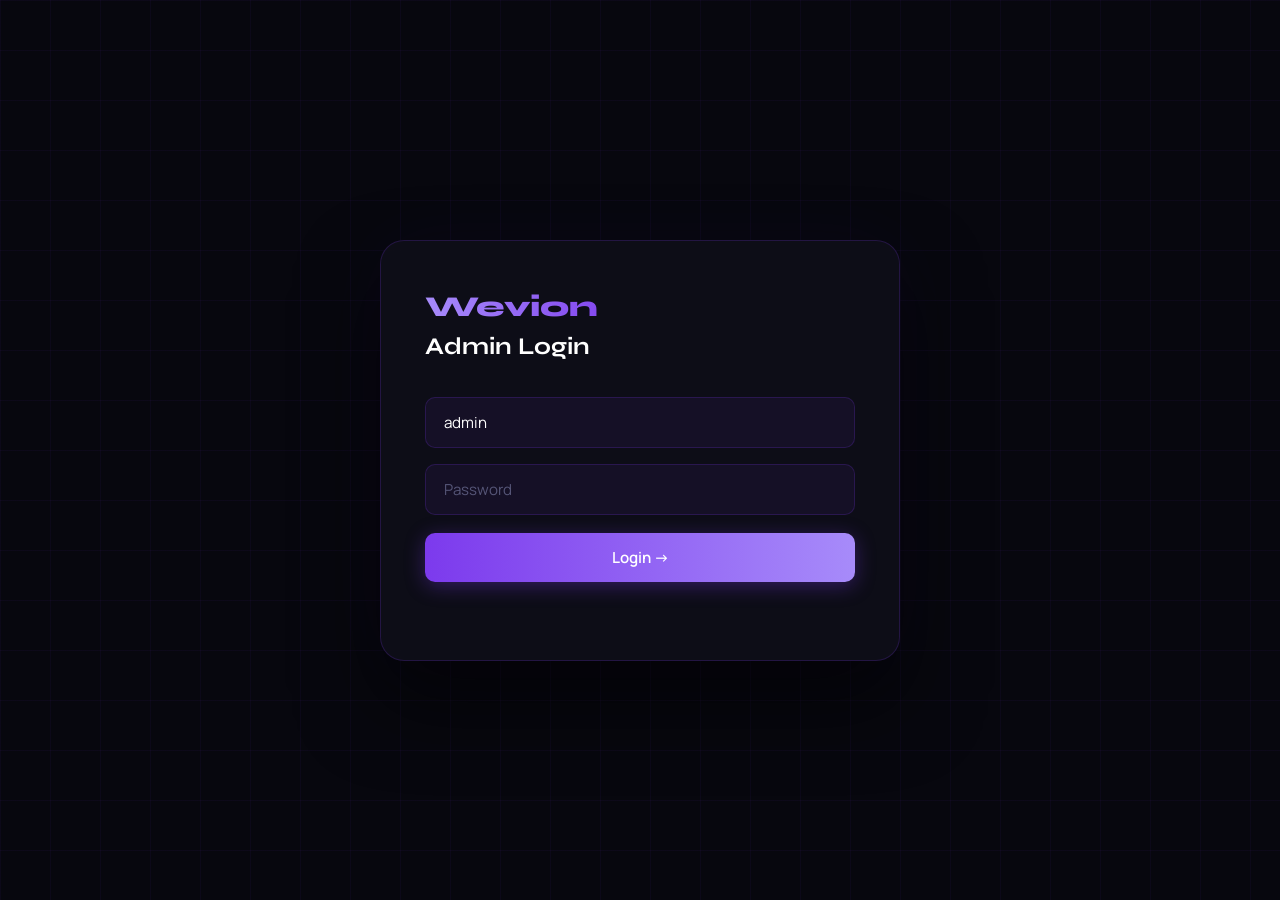
==== admin.html @ 15d18b60 "Add files via upload" ====
<!DOCTYPE html>
<html lang="en">
<head>
<meta charset="UTF-8">
<meta name="viewport" content="width=device-width, initial-scale=1.0">
<title>Wevion Admin</title>
<link href="https://fonts.googleapis.com/css2?family=Syne:wght@700;800&family=Manrope:wght@400;500;600&display=swap" rel="stylesheet">
<style>
*{margin:0;padding:0;box-sizing:border-box;}
body{
  font-family:'Manrope',sans-serif;
  background:#07070e;color:#fff;
  min-height:100vh;
  display:flex;align-items:center;justify-content:center;
  padding:40px 20px;
}
body::before{
  content:'';position:fixed;inset:0;
  background-image:
    linear-gradient(rgba(124,58,237,0.05) 1px,transparent 1px),
    linear-gradient(90deg,rgba(124,58,237,0.05) 1px,transparent 1px);
  background-size:50px 50px;
  pointer-events:none;
}
.box{
  max-width:520px;width:100%;
  background:rgba(15,15,25,0.9);
  padding:48px 44px;border-radius:24px;
  border:1px solid rgba(124,58,237,0.2);
  box-shadow:0 40px 80px rgba(0,0,0,0.6),0 0 80px rgba(124,58,237,0.05);
  backdrop-filter:blur(20px);
  animation:boxIn 0.6s ease forwards;
}
@keyframes boxIn{
  from{opacity:0;transform:translateY(30px);}
  to{opacity:1;transform:translateY(0);}
}
.logo{
  font-family:'Syne',sans-serif;
  font-size:1.8rem;font-weight:800;
  background:linear-gradient(90deg,#a78bfa,#7c3aed,#c084fc);
  -webkit-background-clip:text;background-clip:text;color:transparent;
  margin-bottom:8px;
}
h2{font-family:'Syne',sans-serif;font-size:1.5rem;margin-bottom:28px;color:#fff;font-weight:700;}
h3{font-family:'Syne',sans-serif;font-size:1.1rem;margin:28px 0 12px;color:#a78bfa;}
input{
  width:100%;padding:14px 18px;
  margin:8px 0;border-radius:10px;
  border:1px solid rgba(124,58,237,0.2);
  background:rgba(124,58,237,0.07);
  color:#fff;font-family:'Manrope',sans-serif;
  font-size:0.95rem;outline:none;
  transition:border-color 0.3s,box-shadow 0.3s;
}
input:focus{
  border-color:rgba(124,58,237,0.6);
  box-shadow:0 0 0 3px rgba(124,58,237,0.1);
}
input::placeholder{color:#555577;}
button{
  width:100%;padding:14px;
  margin:10px 0 0;border-radius:10px;border:none;
  font-family:'Manrope',sans-serif;
  font-weight:600;cursor:pointer;font-size:0.95rem;
  transition:all 0.3s;
}
.btn-primary{
  background:linear-gradient(90deg,#7c3aed,#a78bfa);
  color:#fff;
  box-shadow:0 4px 20px rgba(124,58,237,0.35);
}
.btn-primary:hover{transform:translateY(-2px);box-shadow:0 8px 30px rgba(124,58,237,0.5);}
.btn-danger{background:rgba(231,76,60,0.15);color:#e74c3c;border:1px solid rgba(231,76,60,0.3);width:auto;padding:8px 18px;margin-left:10px;border-radius:8px;}
.btn-danger:hover{background:rgba(231,76,60,0.3);}
.btn-logout{background:rgba(231,76,60,0.1);color:#e74c3c;border:1px solid rgba(231,76,60,0.25);margin-top:28px;}
.btn-logout:hover{background:rgba(231,76,60,0.2);}
.hidden{display:none !important;}
.project-item{
  background:rgba(124,58,237,0.07);
  border:1px solid rgba(124,58,237,0.15);
  padding:14px 18px;margin:10px 0;border-radius:12px;
  display:flex;justify-content:space-between;align-items:center;
  transition:border-color 0.3s;
}
.project-item:hover{border-color:rgba(124,58,237,0.35);}
.project-item strong{color:#e2e2ff;display:block;margin-bottom:4px;}
.project-item span{color:#8888bb;font-size:0.88rem;}
#login-error{color:#ff6b6b;text-align:center;margin-top:10px;font-size:0.9rem;min-height:20px;}
.success-msg{color:#22c55e;text-align:center;margin-top:10px;font-size:0.9rem;}
</style>
</head>
<body>
<div id="login-box" class="box">
  <div class="logo">Wevion</div>
  <h2>Admin Login</h2>
  <input type="text" id="admin-id" placeholder="Admin ID" value="admin">
  <input type="password" id="admin-pass" placeholder="Password">
  <button class="btn-primary" onclick="login()">Login →</button>
  <p id="login-error"></p>
</div>
<div id="dashboard" class="box hidden" style="max-width:600px;">
  <div class="logo">Wevion</div>
  <h2>Admin Panel</h2>
  <h3>Add New Project</h3>
  <input type="text" id="proj-title" placeholder="Project Title">
  <input type="text" id="proj-desc" placeholder="Short Description">
  <input type="text" id="proj-img" placeholder="Image URL (optional)">
  <button class="btn-primary" onclick="addProject()">Add Project →</button>
  <p id="add-msg"></p>
  <h3 style="margin-top:36px;">Current Projects</h3>
  <div id="project-list"></div>
  <button class="btn-logout" onclick="logout()">Logout</button>
</div>
<script>
const ADMIN_ID = "admin";
const ADMIN_PASS = "wevion2026";
function login() {
  const id = document.getElementById("admin-id").value;
  const pass = document.getElementById("admin-pass").value;
  if (id === ADMIN_ID && pass === ADMIN_PASS) {
    document.getElementById("login-box").classList.add("hidden");
    document.getElementById("dashboard").classList.remove("hidden");
    loadProjects();
  } else {
    document.getElementById("login-error").textContent = "Wrong ID or Password";
  }
}
function addProject() {
  const title = document.getElementById("proj-title").value.trim();
  const desc = document.getElementById("proj-desc").value.trim();
  const img = document.getElementById("proj-img").value.trim() || "https://picsum.photos/id/237/600/380";
  const msg = document.getElementById("add-msg");
  if (!title || !desc) { msg.style.color="#ff6b6b"; msg.textContent = "Title and Description required."; return; }
  let projects = JSON.parse(localStorage.getItem("wevionProjects")) || [];
  projects.push({ title, desc, img });
  localStorage.setItem("wevionProjects", JSON.stringify(projects));
  msg.style.color="#22c55e"; msg.textContent = "✓ Project Added Successfully!";
  document.getElementById("proj-title").value = "";
  document.getElementById("proj-desc").value = "";
  document.getElementById("proj-img").value = "";
  setTimeout(() => msg.textContent = "", 3000);
  loadProjects();
}
function deleteProject(index) {
  if (!confirm("Delete this project permanently?")) return;
  let projects = JSON.parse(localStorage.getItem("wevionProjects")) || [];
  projects.splice(index, 1);
  localStorage.setItem("wevionProjects", JSON.stringify(projects));
  loadProjects();
}
function loadProjects() {
  const list = document.getElementById("project-list");
  let projects = JSON.parse(localStorage.getItem("wevionProjects")) || [];
  if (projects.length === 0) {
    list.innerHTML = "<p style='color:#555577;text-align:center;padding:20px 0;'>No projects added yet.</p>";
    return;
  }
  list.innerHTML = projects.map((p, i) => `
    <div class="project-item">
      <div>
        <strong>${p.title}</strong>
        <span>${p.desc.substring(0, 60)}${p.desc.length > 60 ? "…" : ""}</span>
      </div>
      <button class="btn-danger" onclick="deleteProject(${i})">Delete</button>
    </div>`).join("");
}
function logout() {
  document.getElementById("dashboard").classList.add("hidden");
  document.getElementById("login-box").classList.remove("hidden");
  document.getElementById("login-error").textContent = "";
}
</script>
</body>
</html>
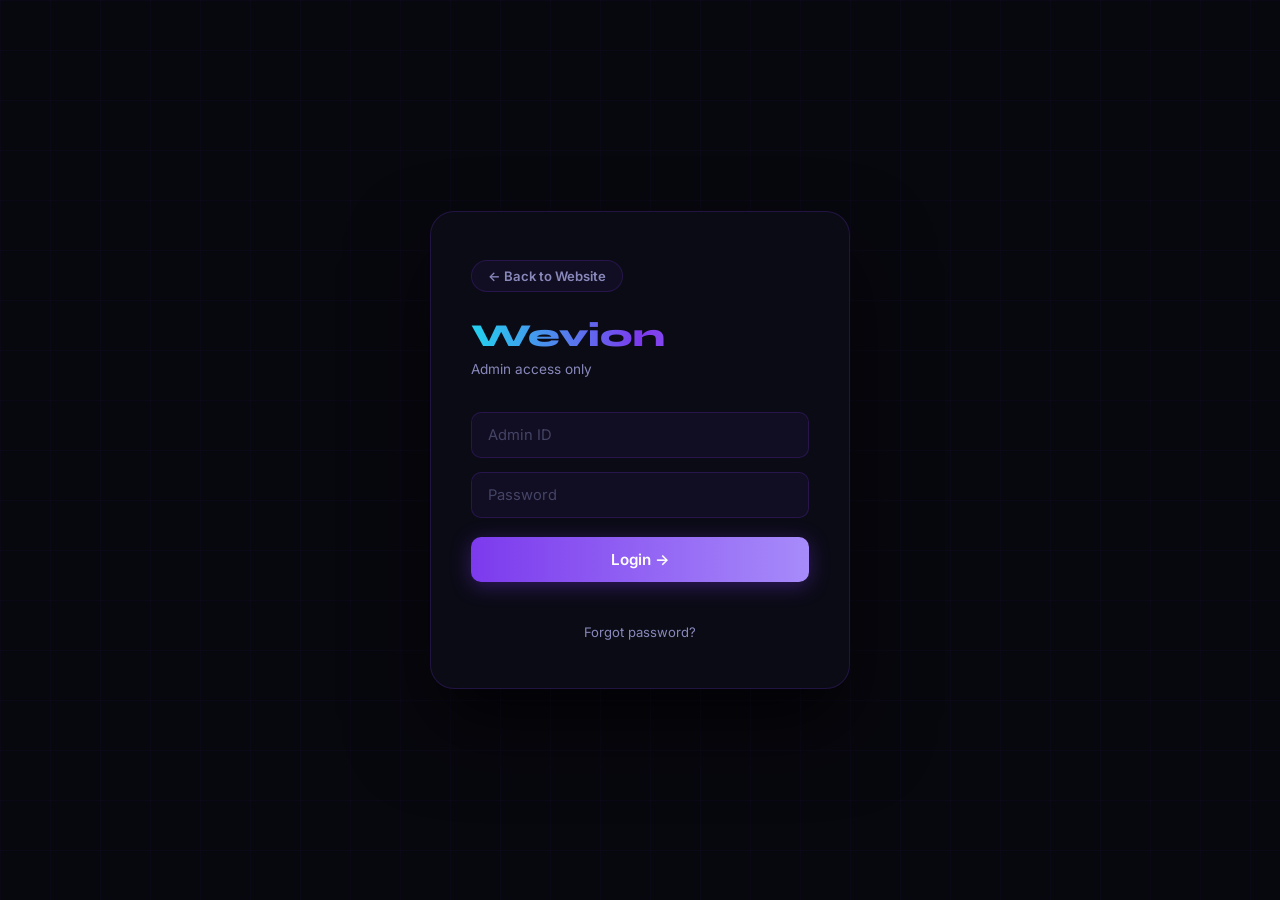
==== commit 5bbdc493: "Update admin.html" ====
--- a/admin.html
+++ b/admin.html
@@ -1,175 +1,1072 @@
 <!DOCTYPE html>
 <html lang="en">
+
 <head>
-<meta charset="UTF-8">
-<meta name="viewport" content="width=device-width, initial-scale=1.0">
-<title>Wevion Admin</title>
-<link href="https://fonts.googleapis.com/css2?family=Syne:wght@700;800&family=Manrope:wght@400;500;600&display=swap" rel="stylesheet">
-<style>
-*{margin:0;padding:0;box-sizing:border-box;}
-body{
-  font-family:'Manrope',sans-serif;
-  background:#07070e;color:#fff;
-  min-height:100vh;
-  display:flex;align-items:center;justify-content:center;
-  padding:40px 20px;
-}
-body::before{
-  content:'';position:fixed;inset:0;
-  background-image:
-    linear-gradient(rgba(124,58,237,0.05) 1px,transparent 1px),
-    linear-gradient(90deg,rgba(124,58,237,0.05) 1px,transparent 1px);
-  background-size:50px 50px;
-  pointer-events:none;
-}
-.box{
-  max-width:520px;width:100%;
-  background:rgba(15,15,25,0.9);
-  padding:48px 44px;border-radius:24px;
-  border:1px solid rgba(124,58,237,0.2);
-  box-shadow:0 40px 80px rgba(0,0,0,0.6),0 0 80px rgba(124,58,237,0.05);
-  backdrop-filter:blur(20px);
-  animation:boxIn 0.6s ease forwards;
-}
-@keyframes boxIn{
-  from{opacity:0;transform:translateY(30px);}
-  to{opacity:1;transform:translateY(0);}
-}
-.logo{
-  font-family:'Syne',sans-serif;
-  font-size:1.8rem;font-weight:800;
-  background:linear-gradient(90deg,#a78bfa,#7c3aed,#c084fc);
-  -webkit-background-clip:text;background-clip:text;color:transparent;
-  margin-bottom:8px;
-}
-h2{font-family:'Syne',sans-serif;font-size:1.5rem;margin-bottom:28px;color:#fff;font-weight:700;}
-h3{font-family:'Syne',sans-serif;font-size:1.1rem;margin:28px 0 12px;color:#a78bfa;}
-input{
-  width:100%;padding:14px 18px;
-  margin:8px 0;border-radius:10px;
-  border:1px solid rgba(124,58,237,0.2);
-  background:rgba(124,58,237,0.07);
-  color:#fff;font-family:'Manrope',sans-serif;
-  font-size:0.95rem;outline:none;
-  transition:border-color 0.3s,box-shadow 0.3s;
-}
-input:focus{
-  border-color:rgba(124,58,237,0.6);
-  box-shadow:0 0 0 3px rgba(124,58,237,0.1);
-}
-input::placeholder{color:#555577;}
-button{
-  width:100%;padding:14px;
-  margin:10px 0 0;border-radius:10px;border:none;
-  font-family:'Manrope',sans-serif;
-  font-weight:600;cursor:pointer;font-size:0.95rem;
-  transition:all 0.3s;
-}
-.btn-primary{
-  background:linear-gradient(90deg,#7c3aed,#a78bfa);
-  color:#fff;
-  box-shadow:0 4px 20px rgba(124,58,237,0.35);
-}
-.btn-primary:hover{transform:translateY(-2px);box-shadow:0 8px 30px rgba(124,58,237,0.5);}
-.btn-danger{background:rgba(231,76,60,0.15);color:#e74c3c;border:1px solid rgba(231,76,60,0.3);width:auto;padding:8px 18px;margin-left:10px;border-radius:8px;}
-.btn-danger:hover{background:rgba(231,76,60,0.3);}
-.btn-logout{background:rgba(231,76,60,0.1);color:#e74c3c;border:1px solid rgba(231,76,60,0.25);margin-top:28px;}
-.btn-logout:hover{background:rgba(231,76,60,0.2);}
-.hidden{display:none !important;}
-.project-item{
-  background:rgba(124,58,237,0.07);
-  border:1px solid rgba(124,58,237,0.15);
-  padding:14px 18px;margin:10px 0;border-radius:12px;
-  display:flex;justify-content:space-between;align-items:center;
-  transition:border-color 0.3s;
-}
-.project-item:hover{border-color:rgba(124,58,237,0.35);}
-.project-item strong{color:#e2e2ff;display:block;margin-bottom:4px;}
-.project-item span{color:#8888bb;font-size:0.88rem;}
-#login-error{color:#ff6b6b;text-align:center;margin-top:10px;font-size:0.9rem;min-height:20px;}
-.success-msg{color:#22c55e;text-align:center;margin-top:10px;font-size:0.9rem;}
-</style>
+  <meta charset="UTF-8">
+  <meta name="viewport" content="width=device-width, initial-scale=1.0">
+  <title>Wevion Admin</title>
+  <link href="https://fonts.googleapis.com/css2?family=Syne:wght@700;800&family=Inter:wght@400;500;600&display=swap"
+    rel="stylesheet">
+  <style>
+    * {
+      margin: 0;
+      padding: 0;
+      box-sizing: border-box;
+    }
+
+    :root {
+      --pu: #7c3aed;
+      --vi: #a78bfa;
+      --cy: #22d3ee;
+      --bg: #07070e;
+      --border: rgba(124, 58, 237, 0.2);
+      --sub: #8888bb;
+      --r: 16px;
+    }
+
+    body {
+      font-family: 'Inter', sans-serif;
+      background: var(--bg);
+      color: #fff;
+      min-height: 100vh;
+    }
+
+    body::before {
+      content: '';
+      position: fixed;
+      inset: 0;
+      background-image:
+        linear-gradient(rgba(124, 58, 237, 0.04) 1px, transparent 1px),
+        linear-gradient(90deg, rgba(124, 58, 237, 0.04) 1px, transparent 1px);
+      background-size: 50px 50px;
+      pointer-events: none;
+      z-index: 0;
+    }
+
+    input,
+    select {
+      width: 100%;
+      padding: 13px 16px;
+      margin: 7px 0;
+      border-radius: 10px;
+      border: 1px solid var(--border);
+      background: rgba(124, 58, 237, 0.06);
+      color: #fff;
+      font-family: 'Inter', sans-serif;
+      font-size: 0.92rem;
+      outline: none;
+      transition: border-color 0.3s, box-shadow 0.3s;
+    }
+
+    input:focus,
+    select:focus {
+      border-color: rgba(124, 58, 237, 0.6);
+      box-shadow: 0 0 0 3px rgba(124, 58, 237, 0.1);
+    }
+
+    input::placeholder {
+      color: #444466;
+    }
+
+    select option {
+      background: #12121e;
+      color: #fff;
+    }
+
+    .btn-primary {
+      width: 100%;
+      padding: 13px;
+      margin-top: 12px;
+      border-radius: 10px;
+      border: none;
+      font-family: 'Inter', sans-serif;
+      font-weight: 600;
+      cursor: pointer;
+      font-size: 0.95rem;
+      background: linear-gradient(90deg, var(--pu), var(--vi));
+      color: #fff;
+      box-shadow: 0 4px 20px rgba(124, 58, 237, 0.35);
+      transition: all 0.3s;
+    }
+
+    .btn-primary:hover {
+      transform: translateY(-2px);
+      box-shadow: 0 8px 30px rgba(124, 58, 237, 0.5);
+    }
+
+    #login-page {
+      position: fixed;
+      inset: 0;
+      display: flex;
+      align-items: center;
+      justify-content: center;
+      z-index: 10;
+      padding: 20px;
+    }
+
+    .login-box {
+      width: 100%;
+      max-width: 420px;
+      background: rgba(12, 12, 24, 0.95);
+      border: 1px solid var(--border);
+      border-radius: 24px;
+      padding: 48px 40px;
+      box-shadow: 0 40px 80px rgba(0, 0, 0, 0.6);
+      position: relative;
+      z-index: 1;
+      animation: boxIn 0.6s cubic-bezier(0.34, 1.56, 0.64, 1);
+    }
+
+    @keyframes boxIn {
+      from {
+        opacity: 0;
+        transform: translateY(30px) scale(0.97);
+      }
+
+      to {
+        opacity: 1;
+        transform: translateY(0) scale(1);
+      }
+    }
+
+    .back-btn {
+      display: inline-flex;
+      align-items: center;
+      gap: 6px;
+      color: var(--sub);
+      text-decoration: none;
+      font-size: 0.82rem;
+      font-weight: 600;
+      padding: 7px 16px;
+      border-radius: 50px;
+      border: 1px solid var(--border);
+      background: rgba(124, 58, 237, 0.06);
+      transition: all 0.3s;
+      margin-bottom: 24px;
+    }
+
+    .back-btn:hover {
+      color: var(--vi);
+      border-color: rgba(124, 58, 237, 0.5);
+    }
+
+    .logo-text {
+      font-family: 'Syne', sans-serif;
+      font-size: 2rem;
+      font-weight: 800;
+      background: linear-gradient(90deg, var(--cy), var(--pu), var(--vi));
+      -webkit-background-clip: text;
+      background-clip: text;
+      color: transparent;
+      margin-bottom: 6px;
+    }
+
+    .login-sub {
+      color: var(--sub);
+      font-size: 0.85rem;
+      margin-bottom: 28px;
+    }
+
+    #login-error {
+      color: #ff6b6b;
+      text-align: center;
+      font-size: 0.85rem;
+      min-height: 18px;
+      margin-top: 10px;
+    }
+
+    .spinner {
+      display: none;
+      width: 18px;
+      height: 18px;
+      border: 2px solid rgba(255, 255, 255, 0.3);
+      border-top-color: #fff;
+      border-radius: 50%;
+      animation: spin 0.6s linear infinite;
+      margin: 8px auto 0;
+    }
+
+    @keyframes spin {
+      to {
+        transform: rotate(360deg);
+      }
+    }
+
+    .forgot-link {
+      display: block;
+      text-align: center;
+      margin-top: 14px;
+      color: var(--sub);
+      font-size: 0.82rem;
+      cursor: pointer;
+      transition: color 0.3s;
+    }
+
+    .forgot-link:hover {
+      color: var(--vi);
+    }
+
+    #dashboard-page {
+      display: none;
+      min-height: 100vh;
+      padding: 0 0 80px;
+    }
+
+    .dash-header {
+      position: sticky;
+      top: 0;
+      z-index: 100;
+      background: rgba(5, 5, 16, 0.96);
+      backdrop-filter: blur(20px);
+      border-bottom: 1px solid var(--border);
+      display: flex;
+      align-items: center;
+      justify-content: space-between;
+      padding: 16px 32px;
+    }
+
+    .dash-logo {
+      font-family: 'Syne', sans-serif;
+      font-size: 1.4rem;
+      font-weight: 800;
+      background: linear-gradient(90deg, var(--cy), var(--pu));
+      -webkit-background-clip: text;
+      background-clip: text;
+      color: transparent;
+      cursor: pointer;
+      user-select: none;
+    }
+
+    .dash-actions {
+      display: flex;
+      gap: 10px;
+    }
+
+    .btn-sm {
+      padding: 8px 18px;
+      border-radius: 50px;
+      border: none;
+      font-family: 'Inter', sans-serif;
+      font-weight: 600;
+      font-size: 0.82rem;
+      cursor: pointer;
+      transition: all 0.3s;
+    }
+
+    .btn-back {
+      background: rgba(124, 58, 237, 0.1);
+      border: 1px solid var(--border);
+      color: var(--vi);
+      text-decoration: none;
+      display: inline-flex;
+      align-items: center;
+      gap: 5px;
+    }
+
+    .btn-back:hover {
+      background: rgba(124, 58, 237, 0.2);
+      border-color: var(--pu);
+    }
+
+    .btn-logout {
+      background: rgba(231, 76, 60, 0.1);
+      border: 1px solid rgba(231, 76, 60, 0.25);
+      color: #e74c3c;
+    }
+
+    .btn-logout:hover {
+      background: rgba(231, 76, 60, 0.25);
+    }
+
+    .dash-body {
+      max-width: 1100px;
+      margin: 0 auto;
+      padding: 40px 24px;
+    }
+
+    .tabs {
+      display: flex;
+      gap: 6px;
+      margin-bottom: 32px;
+      background: rgba(124, 58, 237, 0.06);
+      border: 1px solid var(--border);
+      border-radius: 12px;
+      padding: 6px;
+    }
+
+    .tab-btn {
+      flex: 1;
+      padding: 11px;
+      border-radius: 8px;
+      border: none;
+      font-family: 'Syne', sans-serif;
+      font-size: 0.9rem;
+      font-weight: 700;
+      cursor: pointer;
+      transition: all 0.3s;
+      background: transparent;
+      color: var(--sub);
+    }
+
+    .tab-btn.active {
+      background: linear-gradient(90deg, var(--pu), var(--vi));
+      color: #fff;
+      box-shadow: 0 4px 16px rgba(124, 58, 237, 0.4);
+    }
+
+    .tab-btn:hover:not(.active) {
+      color: var(--vi);
+    }
+
+    .tab-panel {
+      display: none;
+    }
+
+    .tab-panel.active {
+      display: block;
+    }
+
+    .add-section {
+      background: rgba(10, 10, 22, 0.9);
+      border: 1px solid var(--border);
+      border-radius: var(--r);
+      padding: 36px;
+      margin-bottom: 40px;
+    }
+
+    .add-section h2 {
+      font-family: 'Syne', sans-serif;
+      font-size: 1.3rem;
+      font-weight: 700;
+      margin-bottom: 24px;
+      color: #fff;
+      display: flex;
+      align-items: center;
+      gap: 10px;
+    }
+
+    .form-grid {
+      display: grid;
+      grid-template-columns: 1fr 1fr;
+      gap: 12px;
+    }
+
+    .form-grid input,
+    .form-grid select {
+      margin: 0;
+    }
+
+    .form-full {
+      grid-column: 1 / -1;
+    }
+
+    #add-msg-work,
+    #add-msg-service {
+      font-size: 0.85rem;
+      min-height: 18px;
+      margin-top: 10px;
+      text-align: center;
+    }
+
+    .section-badge {
+      font-size: 0.75rem;
+      padding: 4px 12px;
+      border-radius: 20px;
+      background: rgba(34, 211, 238, 0.12);
+      border: 1px solid rgba(34, 211, 238, 0.25);
+      color: var(--cy);
+      font-family: 'Inter', sans-serif;
+    }
+
+    .img-upload-box {
+      background: rgba(124, 58, 237, 0.04);
+      border: 1px solid var(--border);
+      border-radius: 10px;
+      padding: 16px;
+    }
+
+    .upload-label {
+      font-size: 0.82rem;
+      color: var(--sub);
+      margin-bottom: 10px;
+      font-weight: 600;
+      letter-spacing: 0.5px;
+      display: block;
+    }
+
+    .upload-row {
+      display: flex;
+      align-items: center;
+      gap: 12px;
+      flex-wrap: wrap;
+    }
+
+    .file-upload-btn {
+      display: inline-flex;
+      align-items: center;
+      gap: 8px;
+      padding: 10px 20px;
+      border-radius: 8px;
+      background: rgba(124, 58, 237, 0.12);
+      border: 1px solid rgba(124, 58, 237, 0.3);
+      color: var(--vi);
+      font-size: 0.85rem;
+      font-weight: 600;
+      cursor: pointer;
+      transition: all 0.3s;
+      white-space: nowrap;
+    }
+
+    .file-upload-btn:hover {
+      background: rgba(124, 58, 237, 0.22);
+    }
+
+    .file-upload-btn input[type="file"] {
+      display: none;
+    }
+
+    .upload-or {
+      color: var(--sub);
+      font-size: 0.8rem;
+      flex-shrink: 0;
+    }
+
+    .upload-row input[type="text"] {
+      flex: 1;
+      min-width: 180px;
+      margin: 0;
+    }
+
+    .projects-section h2 {
+      font-family: 'Syne', sans-serif;
+      font-size: 1.3rem;
+      font-weight: 700;
+      margin-bottom: 20px;
+      color: #fff;
+      display: flex;
+      align-items: center;
+      gap: 10px;
+    }
+
+    .proj-count {
+      font-size: 0.75rem;
+      background: rgba(124, 58, 237, 0.12);
+      border: 1px solid rgba(124, 58, 237, 0.25);
+      color: var(--vi);
+      padding: 3px 12px;
+      border-radius: 20px;
+      font-weight: 600;
+    }
+
+    .projects-grid {
+      display: grid;
+      grid-template-columns: repeat(auto-fill, minmax(270px, 1fr));
+      gap: 20px;
+    }
+
+    .proj-card {
+      background: rgba(14, 14, 26, 0.97);
+      border: 1px solid var(--border);
+      border-radius: 14px;
+      overflow: hidden;
+      transition: all 0.3s;
+    }
+
+    .proj-card:hover {
+      border-color: rgba(124, 58, 237, 0.4);
+      box-shadow: 0 20px 50px rgba(0, 0, 0, 0.4);
+      transform: translateY(-4px);
+    }
+
+    .proj-img {
+      width: 100%;
+      height: 150px;
+      object-fit: cover;
+      display: block;
+    }
+
+    .proj-img-placeholder {
+      width: 100%;
+      height: 150px;
+      display: flex;
+      align-items: center;
+      justify-content: center;
+      background: linear-gradient(135deg, rgba(124, 58, 237, 0.1), rgba(34, 211, 238, 0.05));
+      font-size: 2.5rem;
+    }
+
+    .proj-body {
+      padding: 16px;
+    }
+
+    .proj-title {
+      font-family: 'Syne', sans-serif;
+      font-size: 0.98rem;
+      font-weight: 700;
+      color: #fff;
+      margin-bottom: 5px;
+      white-space: nowrap;
+      overflow: hidden;
+      text-overflow: ellipsis;
+    }
+
+    .proj-desc {
+      color: var(--sub);
+      font-size: 0.78rem;
+      line-height: 1.55;
+      display: -webkit-box;
+      -webkit-line-clamp: 2;
+      -webkit-box-orient: vertical;
+      overflow: hidden;
+      margin-bottom: 12px;
+    }
+
+    .proj-footer {
+      display: flex;
+      align-items: center;
+      justify-content: space-between;
+      padding-top: 10px;
+      border-top: 1px solid rgba(124, 58, 237, 0.1);
+    }
+
+    .proj-tag {
+      font-size: 0.66rem;
+      font-weight: 700;
+      letter-spacing: 1px;
+      text-transform: uppercase;
+      color: var(--vi);
+      padding: 3px 10px;
+      border-radius: 20px;
+      background: rgba(124, 58, 237, 0.12);
+      border: 1px solid rgba(124, 58, 237, 0.2);
+    }
+
+    .proj-link {
+      font-size: 0.74rem;
+      color: var(--cy);
+      text-decoration: none;
+      transition: color 0.2s;
+    }
+
+    .proj-link:hover {
+      color: #fff;
+    }
+
+    .btn-delete {
+      background: rgba(231, 76, 60, 0.1);
+      color: #e74c3c;
+      border: 1px solid rgba(231, 76, 60, 0.25);
+      padding: 5px 12px;
+      border-radius: 7px;
+      font-size: 0.76rem;
+      font-weight: 600;
+      cursor: pointer;
+      transition: all 0.2s;
+      font-family: 'Inter', sans-serif;
+    }
+
+    .btn-delete:hover {
+      background: rgba(231, 76, 60, 0.28);
+      border-color: #e74c3c;
+    }
+
+    .empty-state {
+      text-align: center;
+      padding: 50px 20px;
+      color: var(--sub);
+      grid-column: 1 / -1;
+    }
+
+    .empty-icon {
+      font-size: 2.5rem;
+      display: block;
+      margin-bottom: 10px;
+      opacity: 0.4;
+    }
+
+    .modal-backdrop {
+      position: fixed;
+      inset: 0;
+      background: rgba(0, 0, 0, 0.82);
+      display: flex;
+      align-items: center;
+      justify-content: center;
+      z-index: 9999;
+      backdrop-filter: blur(10px);
+      padding: 20px;
+    }
+
+    .modal-box {
+      background: rgba(12, 12, 24, 0.98);
+      border: 1px solid rgba(124, 58, 237, 0.35);
+      border-radius: 20px;
+      padding: 40px;
+      width: 100%;
+      max-width: 440px;
+      position: relative;
+      animation: boxIn 0.4s cubic-bezier(0.34, 1.56, 0.64, 1);
+    }
+
+    .modal-title {
+      font-family: 'Syne', sans-serif;
+      font-size: 1.25rem;
+      font-weight: 700;
+      color: #fff;
+      margin-bottom: 6px;
+    }
+
+    .modal-sub {
+      color: var(--sub);
+      font-size: 0.83rem;
+      margin-bottom: 24px;
+      line-height: 1.6;
+    }
+
+    .modal-close {
+      position: absolute;
+      top: 16px;
+      right: 16px;
+      background: none;
+      border: none;
+      color: rgba(255, 255, 255, 0.3);
+      font-size: 1.1rem;
+      cursor: pointer;
+      transition: color 0.2s;
+    }
+
+    .modal-close:hover {
+      color: #fff;
+    }
+
+    .modal-msg {
+      text-align: center;
+      font-size: 0.83rem;
+      min-height: 18px;
+      margin-top: 10px;
+    }
+
+    .modal-hint {
+      color: rgba(255, 255, 255, 0.18);
+      font-size: 0.7rem;
+      margin-top: 16px;
+      text-align: center;
+      line-height: 1.6;
+    }
+
+    .text-link {
+      color: var(--vi);
+      background: none;
+      border: none;
+      font-size: 0.82rem;
+      cursor: pointer;
+      padding: 0;
+      text-decoration: underline;
+      display: block;
+      text-align: center;
+      margin-top: 12px;
+      transition: color 0.2s;
+    }
+
+    .text-link:hover {
+      color: var(--cy);
+    }
+
+    .hidden {
+      display: none !important;
+    }
+  </style>
 </head>
+
 <body>
-<div id="login-box" class="box">
-  <div class="logo">Wevion</div>
-  <h2>Admin Login</h2>
-  <input type="text" id="admin-id" placeholder="Admin ID" value="admin">
-  <input type="password" id="admin-pass" placeholder="Password">
-  <button class="btn-primary" onclick="login()">Login →</button>
-  <p id="login-error"></p>
-</div>
-<div id="dashboard" class="box hidden" style="max-width:600px;">
-  <div class="logo">Wevion</div>
-  <h2>Admin Panel</h2>
-  <h3>Add New Project</h3>
-  <input type="text" id="proj-title" placeholder="Project Title">
-  <input type="text" id="proj-desc" placeholder="Short Description">
-  <input type="text" id="proj-img" placeholder="Image URL (optional)">
-  <button class="btn-primary" onclick="addProject()">Add Project →</button>
-  <p id="add-msg"></p>
-  <h3 style="margin-top:36px;">Current Projects</h3>
-  <div id="project-list"></div>
-  <button class="btn-logout" onclick="logout()">Logout</button>
-</div>
-<script>
-const ADMIN_ID = "admin";
-const ADMIN_PASS = "wevion2026";
-function login() {
-  const id = document.getElementById("admin-id").value;
-  const pass = document.getElementById("admin-pass").value;
-  if (id === ADMIN_ID && pass === ADMIN_PASS) {
-    document.getElementById("login-box").classList.add("hidden");
-    document.getElementById("dashboard").classList.remove("hidden");
-    loadProjects();
-  } else {
-    document.getElementById("login-error").textContent = "Wrong ID or Password";
-  }
-}
-function addProject() {
-  const title = document.getElementById("proj-title").value.trim();
-  const desc = document.getElementById("proj-desc").value.trim();
-  const img = document.getElementById("proj-img").value.trim() || "https://picsum.photos/id/237/600/380";
-  const msg = document.getElementById("add-msg");
-  if (!title || !desc) { msg.style.color="#ff6b6b"; msg.textContent = "Title and Description required."; return; }
-  let projects = JSON.parse(localStorage.getItem("wevionProjects")) || [];
-  projects.push({ title, desc, img });
-  localStorage.setItem("wevionProjects", JSON.stringify(projects));
-  msg.style.color="#22c55e"; msg.textContent = "✓ Project Added Successfully!";
-  document.getElementById("proj-title").value = "";
-  document.getElementById("proj-desc").value = "";
-  document.getElementById("proj-img").value = "";
-  setTimeout(() => msg.textContent = "", 3000);
-  loadProjects();
-}
-function deleteProject(index) {
-  if (!confirm("Delete this project permanently?")) return;
-  let projects = JSON.parse(localStorage.getItem("wevionProjects")) || [];
-  projects.splice(index, 1);
-  localStorage.setItem("wevionProjects", JSON.stringify(projects));
-  loadProjects();
-}
-function loadProjects() {
-  const list = document.getElementById("project-list");
-  let projects = JSON.parse(localStorage.getItem("wevionProjects")) || [];
-  if (projects.length === 0) {
-    list.innerHTML = "<p style='color:#555577;text-align:center;padding:20px 0;'>No projects added yet.</p>";
-    return;
-  }
-  list.innerHTML = projects.map((p, i) => `
-    <div class="project-item">
-      <div>
-        <strong>${p.title}</strong>
-        <span>${p.desc.substring(0, 60)}${p.desc.length > 60 ? "…" : ""}</span>
+  <div id="login-page">
+    <div class="login-box">
+      <a href="index.html" class="back-btn">← Back to Website</a>
+      <div class="logo-text">Wevion</div>
+      <p class="login-sub">Admin access only</p>
+      <input type="text" id="admin-id" placeholder="Admin ID">
+      <input type="password" id="admin-pass" placeholder="Password">
+      <button class="btn-primary" id="login-btn" onclick="login()">Login →</button>
+      <div class="spinner" id="login-spinner"></div>
+      <p id="login-error"></p>
+      <span class="forgot-link" onclick="showForgotPw()">Forgot password?</span>
+    </div>
+  </div>
+  <div id="dashboard-page">
+    <header class="dash-header">
+      <div class="dash-logo" id="dash-logo">Wevion Admin</div>
+      <div class="dash-actions">
+        <a href="index.html" class="btn-sm btn-back">← Website</a>
+        <button class="btn-sm btn-logout" onclick="logout()">Logout</button>
       </div>
-      <button class="btn-danger" onclick="deleteProject(${i})">Delete</button>
-    </div>`).join("");
-}
-function logout() {
-  document.getElementById("dashboard").classList.add("hidden");
-  document.getElementById("login-box").classList.remove("hidden");
-  document.getElementById("login-error").textContent = "";
-}
-</script>
+    </header>
+    <div class="dash-body">
+      <div class="tabs">
+        <button class="tab-btn active" onclick="switchTab('work')">🗂 Our Work</button>
+        <button class="tab-btn" onclick="switchTab('services')">⚙ Our Services</button>
+      </div>
+      <div id="tab-work" class="tab-panel active">
+        <div class="add-section">
+          <h2>➕ Add Project <span class="section-badge">Our Work</span></h2>
+          <div class="form-grid">
+            <input class="form-full" type="text" id="w-title" placeholder="Project Title *">
+            <input class="form-full" type="text" id="w-desc" placeholder="Short Description *">
+            <div class="form-full img-upload-box">
+              <span class="upload-label">Project Image</span>
+              <div class="upload-row">
+                <label class="file-upload-btn">
+                  📁 Upload Image
+                  <input type="file" id="w-img-file" accept="image/*"
+                    onchange="previewImg(this,'w-preview','w-img-data')">
+                </label>
+                <span class="upload-or">or</span>
+                <input type="text" id="w-img-url" placeholder="Paste image URL (https://...)">
+              </div>
+              <div id="w-preview" style="display:none;align-items:center;gap:10px;margin-top:12px;">
+                <img id="w-preview-img" src=""
+                  style="max-height:100px;border-radius:8px;border:1px solid var(--border);">
+                <button onclick="clearImg('w-img-file','w-img-url','w-preview','w-img-data')"
+                  style="background:rgba(231,76,60,0.15);color:#e74c3c;border:1px solid rgba(231,76,60,0.3);padding:4px 10px;border-radius:6px;cursor:pointer;font-size:0.78rem;">✕</button>
+              </div>
+            </div>
+            <input type="text" id="w-link" placeholder="Live URL (optional)">
+            <input type="text" id="w-tag" placeholder="Tag (e.g. Web Dev, Branding)">
+          </div>
+          <input type="hidden" id="w-img-data" value="">
+          <button class="btn-primary" onclick="addWork()" style="max-width:220px;margin-top:16px;">Add to Our Work
+            →</button>
+          <p id="add-msg-work"></p>
+        </div>
+        <div class="projects-section">
+          <h2>Current Projects <span class="proj-count" id="work-count">0</span></h2>
+          <div class="projects-grid" id="work-list"></div>
+        </div>
+      </div>
+      <div id="tab-services" class="tab-panel">
+        <div class="add-section">
+          <h2>➕ Add Service Card <span class="section-badge">Services</span></h2>
+          <div class="form-grid">
+            <input class="form-full" type="text" id="s-title" placeholder="Service Title *">
+            <input class="form-full" type="text" id="s-desc" placeholder="Service Description *">
+            <div class="form-full img-upload-box">
+              <span class="upload-label">Service Image</span>
+              <div class="upload-row">
+                <label class="file-upload-btn">
+                  📁 Upload Image
+                  <input type="file" id="s-img-file" accept="image/*"
+                    onchange="previewImg(this,'s-preview','s-img-data')">
+                </label>
+                <span class="upload-or">or</span>
+                <input type="text" id="s-img-url" placeholder="Paste image URL (https://...)">
+              </div>
+              <div id="s-preview" style="display:none;align-items:center;gap:10px;margin-top:12px;">
+                <img id="s-preview-img" src=""
+                  style="max-height:100px;border-radius:8px;border:1px solid var(--border);">
+                <button onclick="clearImg('s-img-file','s-img-url','s-preview','s-img-data')"
+                  style="background:rgba(231,76,60,0.15);color:#e74c3c;border:1px solid rgba(231,76,60,0.3);padding:4px 10px;border-radius:6px;cursor:pointer;font-size:0.78rem;">✕</button>
+              </div>
+            </div>
+            <input type="text" id="s-icon" placeholder="Emoji Icon (e.g. 🌐 ✏️ 💳)">
+            <input type="text" id="s-tag" placeholder="Tag (e.g. Popular, Creative)">
+          </div>
+          <input type="hidden" id="s-img-data" value="">
+          <button class="btn-primary" onclick="addService()" style="max-width:240px;margin-top:16px;">Add to Services
+            →</button>
+          <p id="add-msg-service"></p>
+        </div>
+        <div class="projects-section">
+          <h2>Current Service Cards <span class="proj-count" id="service-count">0</span></h2>
+          <div class="projects-grid" id="service-list"></div>
+        </div>
+      </div>
+    </div>
+  </div>
+  <script>
+    const ADMIN_ID_HASH = "8c6976e5b5410415bde908bd4dee15dfb167a9c873fc4bb8a81f6f2ab448a918";
+    const ADMIN_PASS_HASH = "030b942e8a8d3623f37ddf9fa8837cd01a3817ecd69aa3b05d3e8e2f65882659";
+
+    function getIdHash() { return localStorage.getItem("wevionAdminIdHash") || ADMIN_ID_HASH; }
+    function getPassHash() { return localStorage.getItem("wevionAdminPassHash") || ADMIN_PASS_HASH; }
+    async function sha256(str) {
+      const buf = await crypto.subtle.digest("SHA-256", new TextEncoder().encode(str));
+      return Array.from(new Uint8Array(buf)).map(b => b.toString(16).padStart(2, "0")).join("");
+    }
+    async function login() {
+      const idVal = document.getElementById("admin-id").value.trim();
+      const passVal = document.getElementById("admin-pass").value;
+      const errEl = document.getElementById("login-error");
+      const btnEl = document.getElementById("login-btn");
+      const spinEl = document.getElementById("login-spinner");
+
+      btnEl.style.display = "none";
+      spinEl.style.display = "block";
+      errEl.textContent = "";
+
+      const [idHash, passHash] = await Promise.all([sha256(idVal), sha256(passVal)]);
+
+      btnEl.style.display = "block";
+      spinEl.style.display = "none";
+
+      if (idHash === getIdHash() && passHash === getPassHash()) {
+        document.getElementById("login-page").classList.add("hidden");
+        document.getElementById("dashboard-page").style.display = "block";
+        loadWork();
+        loadServices();
+      } else {
+        errEl.textContent = "Wrong ID or Password";
+        document.getElementById("admin-pass").value = "";
+      }
+    }
+    document.addEventListener("keydown", e => { if (e.key === "Enter") login(); });
+
+    function switchTab(name) {
+      document.querySelectorAll(".tab-btn").forEach((b, i) => b.classList.toggle("active", ["work", "services"][i] === name));
+      document.getElementById("tab-work").classList.toggle("active", name === "work");
+      document.getElementById("tab-services").classList.toggle("active", name === "services");
+    }
+    function previewImg(input, previewId, dataId) {
+      const file = input.files[0];
+      if (!file) return;
+      const reader = new FileReader();
+      reader.onload = e => {
+        document.getElementById(dataId).value = e.target.result;
+        document.getElementById(previewId + "-img").src = e.target.result;
+        document.getElementById(previewId).style.display = "flex";
+      };
+      reader.readAsDataURL(file);
+    }
+    function clearImg(fileId, urlId, previewId, dataId) {
+      document.getElementById(fileId).value = "";
+      document.getElementById(urlId).value = "";
+      document.getElementById(dataId).value = "";
+      document.getElementById(previewId).style.display = "none";
+    }
+    function getImg(dataId, urlId) {
+      return document.getElementById(dataId).value || document.getElementById(urlId).value.trim() || "";
+    }
+    function addWork() {
+      const title = document.getElementById("w-title").value.trim();
+      const desc = document.getElementById("w-desc").value.trim();
+      const img = getImg("w-img-data", "w-img-url");
+      const link = document.getElementById("w-link").value.trim();
+      const tag = document.getElementById("w-tag").value.trim() || "Project";
+      const msgEl = document.getElementById("add-msg-work");
+
+      if (!title || !desc) { msgEl.style.color = "#ff6b6b"; msgEl.textContent = "Title and Description required."; return; }
+      const projects = JSON.parse(localStorage.getItem("wevionProjects") || "[]");
+      projects.unshift({ title, desc, img, link, tag });
+      localStorage.setItem("wevionProjects", JSON.stringify(projects));
+
+      msgEl.style.color = "#22c55e"; msgEl.textContent = "✓ Project added!";
+      ["w-title", "w-desc", "w-img-url", "w-link", "w-tag"].forEach(id => document.getElementById(id).value = "");
+      clearImg("w-img-file", "w-img-url", "w-preview", "w-img-data");
+      setTimeout(() => msgEl.textContent = "", 3000);
+      loadWork();
+    }
+    function deleteWork(i) {
+      if (!confirm("Delete this project?")) return;
+      const p = JSON.parse(localStorage.getItem("wevionProjects") || "[]");
+      p.splice(i, 1);
+      localStorage.setItem("wevionProjects", JSON.stringify(p));
+      loadWork();
+    }
+    function loadWork() {
+      const listEl = document.getElementById("work-list");
+      const countEl = document.getElementById("work-count");
+      const p = JSON.parse(localStorage.getItem("wevionProjects") || "[]");
+      countEl.textContent = p.length;
+
+      if (!p.length) { listEl.innerHTML = `<div class="empty-state"><span class="empty-icon">📂</span>No projects yet.</div>`; return; }
+      listEl.innerHTML = p.map((pr, i) => `
+        <div class="proj-card">
+          ${pr.img ? `<img class="proj-img" src="${pr.img}" alt="${pr.title}" onerror="this.style.display='none'">` : ""}
+          <div class="proj-img-placeholder" style="${pr.img ? "display:none" : "display:flex"}">🖼️</div>
+          <div class="proj-body">
+            <div class="proj-title">${pr.title}</div>
+            <div class="proj-desc">${pr.desc}</div>
+            <div class="proj-footer">
+              <span class="proj-tag">${pr.tag || "Project"}</span>
+              <div style="display:flex;gap:8px;align-items:center;">
+                ${pr.link ? `<a class="proj-link" href="${pr.link}" target="_blank">↗ Visit</a>` : ""}
+                <button class="btn-delete" onclick="deleteWork(${i})">Delete</button>
+              </div>
+            </div>
+          </div>
+        </div>`).join("");
+    }
+    function addService() {
+      const title = document.getElementById("s-title").value.trim();
+      const desc = document.getElementById("s-desc").value.trim();
+      const img = getImg("s-img-data", "s-img-url");
+      const icon = document.getElementById("s-icon").value.trim() || "⚡";
+      const tag = document.getElementById("s-tag").value.trim() || "Service";
+      const msgEl = document.getElementById("add-msg-service");
+
+      if (!title || !desc) { msgEl.style.color = "#ff6b6b"; msgEl.textContent = "Title and Description required."; return; }
+      const services = JSON.parse(localStorage.getItem("wevionServices") || "[]");
+      services.push({ title, desc, img, icon, tag });
+      localStorage.setItem("wevionServices", JSON.stringify(services));
+
+      msgEl.style.color = "#22c55e"; msgEl.textContent = "✓ Service card added!";
+      ["s-title", "s-desc", "s-img-url", "s-icon", "s-tag"].forEach(id => document.getElementById(id).value = "");
+      clearImg("s-img-file", "s-img-url", "s-preview", "s-img-data");
+      setTimeout(() => msgEl.textContent = "", 3000);
+      loadServices();
+    }
+    function deleteService(i) {
+      if (!confirm("Delete this service card?")) return;
+      const s = JSON.parse(localStorage.getItem("wevionServices") || "[]");
+      s.splice(i, 1);
+      localStorage.setItem("wevionServices", JSON.stringify(s));
+      loadServices();
+    }
+    function loadServices() {
+      const listEl = document.getElementById("service-list");
+      const countEl = document.getElementById("service-count");
+      const s = JSON.parse(localStorage.getItem("wevionServices") || "[]");
+      countEl.textContent = s.length;
+      if (!s.length) { listEl.innerHTML = `<div class="empty-state"><span class="empty-icon">⚙️</span>No service cards yet.</div>`; return; }
+      listEl.innerHTML = s.map((sv, i) => `
+        <div class="proj-card">
+          ${sv.img ? `<img class="proj-img" src="${sv.img}" alt="${sv.title}" onerror="this.style.display='none'">` : ""}
+          <div class="proj-img-placeholder" style="${sv.img ? "display:none" : "display:flex"}">${sv.icon || "⚡"}</div>
+          <div class="proj-body">
+            <div class="proj-title">${sv.icon} ${sv.title}</div>
+            <div class="proj-desc">${sv.desc}</div>
+            <div class="proj-footer">
+              <span class="proj-tag">${sv.tag || "Service"}</span>
+              <button class="btn-delete" onclick="deleteService(${i})">Delete</button>
+            </div>
+          </div>
+        </div>`).join("");
+    }
+    function logout() {
+      document.getElementById("dashboard-page").style.display = "none";
+      document.getElementById("login-page").classList.remove("hidden");
+      document.getElementById("login-error").textContent = "";
+      document.getElementById("admin-id").value = "";
+      document.getElementById("admin-pass").value = "";
+    }
+    (function () {
+      const logo = document.getElementById("dash-logo");
+      let clicks = 0, timer;
+      logo.addEventListener("click", () => {
+        clicks++;
+        clearTimeout(timer);
+        timer = setTimeout(() => clicks = 0, 2000);
+        if (clicks >= 5) { clicks = 0; showChangePw(); }
+      });
+    })();
+    function showModal(html) {
+      const existing = document.getElementById("admin-modal");
+      if (existing) existing.remove();
+      const div = document.createElement("div");
+      div.id = "admin-modal";
+      div.className = "modal-backdrop";
+      div.innerHTML = html;
+      document.body.appendChild(div);
+    }
+    function closeModal() {
+      document.getElementById("admin-modal")?.remove();
+    }
+    function showChangePw() {
+      showModal(`
+        <div class="modal-box">
+          <button class="modal-close" onclick="closeModal()">✕</button>
+          <div class="modal-title">🔐 Change Password</div>
+          <p class="modal-sub">Enter your current credentials, then set a new password.</p>
+          <input type="text" id="cp-cur-id" placeholder="Current Admin ID">
+          <input type="password" id="cp-cur-pass" placeholder="Current Password">
+          <input type="text" id="cp-new-id" placeholder="New Admin ID">
+          <input type="password" id="cp-new-pass" placeholder="New Password">
+          <input type="password" id="cp-new-pass2" placeholder="Confirm New Password">
+          <button class="btn-primary" onclick="applyChangePw()">Update Credentials</button>
+          <p class="modal-msg" id="cp-msg"></p>
+          <p class="modal-hint">After saving, copy the new hash from the console (F12) and paste into admin.html for permanent change.</p>
+        </div>
+      `);
+    }
+    async function applyChangePw() {
+      const curId = document.getElementById("cp-cur-id").value.trim();
+      const curPass = document.getElementById("cp-cur-pass").value;
+      const newId = document.getElementById("cp-new-id").value.trim();
+      const newPass = document.getElementById("cp-new-pass").value;
+      const newPass2 = document.getElementById("cp-new-pass2").value;
+      const msgEl = document.getElementById("cp-msg");
+      if (!curId || !curPass || !newId || !newPass) {
+        msgEl.style.color = "#ff6b6b"; msgEl.textContent = "All fields are required."; return;
+      }
+      if (newPass !== newPass2) {
+        msgEl.style.color = "#ff6b6b"; msgEl.textContent = "New passwords do not match."; return;
+      }
+      const [curIdH, curPassH, newIdH, newPassH] = await Promise.all([
+        sha256(curId), sha256(curPass), sha256(newId), sha256(newPass)
+      ]);
+      if (curIdH !== getIdHash() || curPassH !== getPassHash()) {
+        msgEl.style.color = "#ff6b6b"; msgEl.textContent = "Current credentials are wrong."; return;
+      }
+      localStorage.setItem("wevionAdminIdHash", newIdH);
+      localStorage.setItem("wevionAdminPassHash", newPassH);
+      console.log("=== Paste these into admin.html ===");
+      console.log("ADMIN_ID_HASH   =", newIdH);
+      console.log("ADMIN_PASS_HASH =", newPassH);
+      msgEl.style.color = "#22c55e"; msgEl.textContent = "✓ Credentials updated!";
+      setTimeout(closeModal, 2000);
+    }
+    function showForgotPw() {
+      showModal(`
+        <div class="modal-box">
+          <button class="modal-close" onclick="closeModal()">✕</button>
+          <div class="modal-title">🔑 Forgot Password</div>
+          <p class="modal-sub">Answer the security question to reset your password.</p>
+          <p style="color:#a78bfa;font-size:0.85rem;margin-bottom:16px;font-weight:600;">
+            What is the name of your studio?
+          </p>
+          <input type="text" id="fp-answer" placeholder="Your answer...">
+          <button class="btn-primary" onclick="checkForgotAnswer()">Verify Answer</button>
+          <p class="modal-msg" id="fp-msg"></p>
+        </div>
+      `);
+    }
+    async function checkForgotAnswer() {
+      const answer = document.getElementById("fp-answer").value.trim().toLowerCase();
+      const msgEl = document.getElementById("fp-msg");
+      const correctHash = "5ceb28c5b0bc5fd5f3e0d2e34d4a2b4cc6e7f3a8c7a3f1e5b9d2c4e6f8a1b3d5";
+      const answerHash = await sha256(answer);
+      if (answer === "wevion") {
+        showModal(`
+          <div class="modal-box">
+            <button class="modal-close" onclick="closeModal()">✕</button>
+            <div class="modal-title">✅ Identity Verified</div>
+            <p class="modal-sub">Set your new credentials below.</p>
+            <input type="text" id="fp-new-id" placeholder="New Admin ID">
+            <input type="password" id="fp-new-pass" placeholder="New Password">
+            <input type="password" id="fp-new-pass2" placeholder="Confirm New Password">
+            <button class="btn-primary" onclick="applyForgotPw()">Reset Password</button>
+            <p class="modal-msg" id="fp-reset-msg"></p>
+          </div>
+        `);
+      } else {
+        msgEl.style.color = "#ff6b6b";
+        msgEl.textContent = "Wrong answer. Hint: it's your studio name.";
+      }
+    }
+    async function applyForgotPw() {
+      const newId = document.getElementById("fp-new-id").value.trim();
+      const newPass = document.getElementById("fp-new-pass").value;
+      const newPass2 = document.getElementById("fp-new-pass2").value;
+      const msgEl = document.getElementById("fp-reset-msg");
+      if (!newId || !newPass) { msgEl.style.color = "#ff6b6b"; msgEl.textContent = "All fields required."; return; }
+      if (newPass !== newPass2) { msgEl.style.color = "#ff6b6b"; msgEl.textContent = "Passwords do not match."; return; }
+      const [newIdH, newPassH] = await Promise.all([sha256(newId), sha256(newPass)]);
+      localStorage.setItem("wevionAdminIdHash", newIdH);
+      localStorage.setItem("wevionAdminPassHash", newPassH);
+      console.log("=== Paste these into admin.html ===");
+      console.log("ADMIN_ID_HASH   =", newIdH);
+      console.log("ADMIN_PASS_HASH =", newPassH);
+      msgEl.style.color = "#22c55e"; msgEl.textContent = "✓ Password reset! You can log in now.";
+      setTimeout(closeModal, 2000);
+    }
+  </script>
 </body>
+
 </html>
